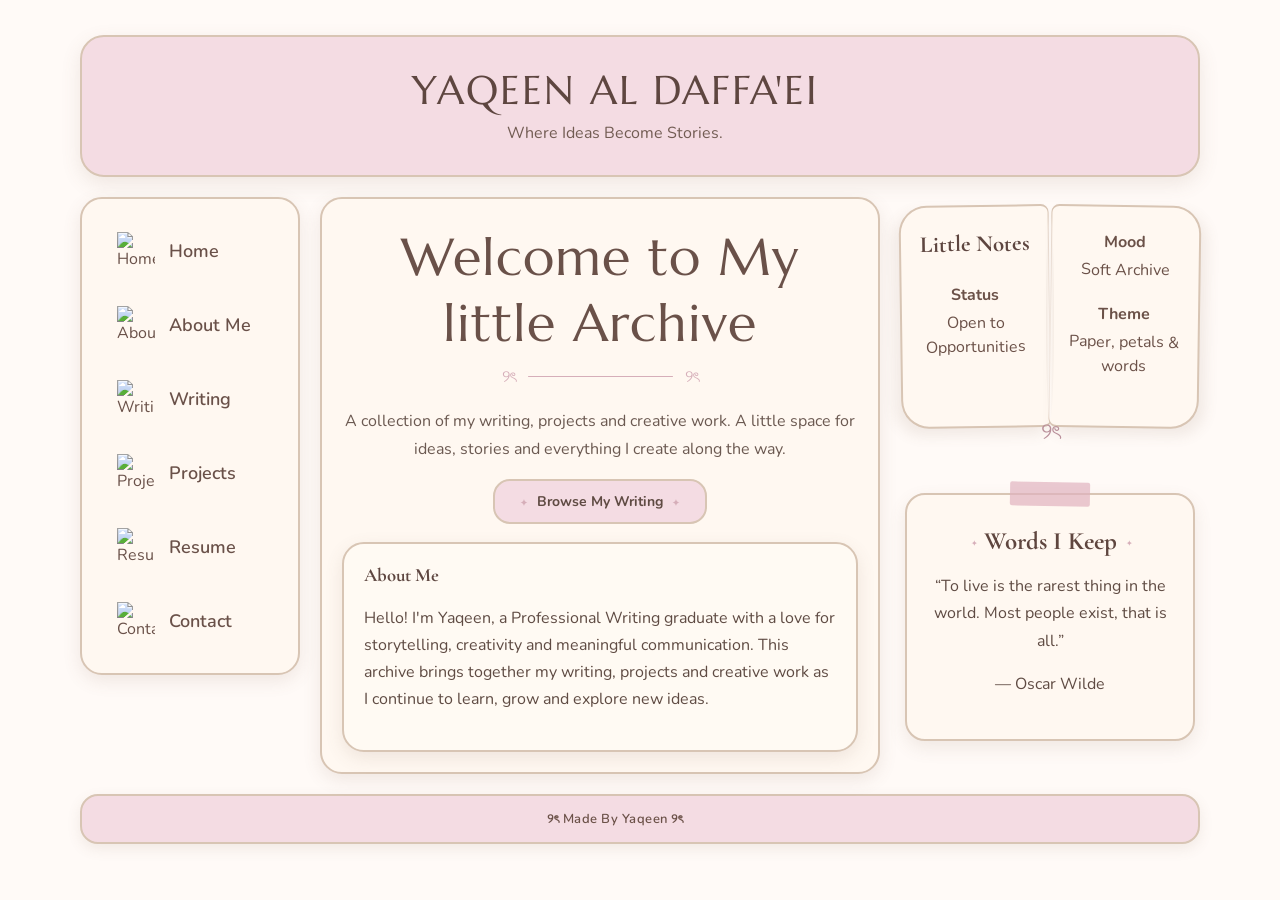
==== index.html @ 84b3c911 "Final portfolio design and styling" ====
<!DOCTYPE html>

<html lang="en">
<head>
  <meta charset="UTF-8">
  <meta name="viewport" content="width=device-width, initial-scale=1.0">
  <title>Yaqeen's Archive</title>
 <link rel="stylesheet" href="style.css?v=9999">
<link rel="icon" type="image/png" href="icons/book-icon.png">
</head>

<body>
  <div id="container">


<header>
  <h1>YAQEEN AL DAFFA'EI</h1>
  <p>Where Ideas Become Stories.</p>
</header>

<div id="layout">

  <nav>

  <a href="index.html" class="nav-card">
  <img src="icons/home.png" alt="Home">
  <span>Home</span>
</a>

<a href="index.html#about" class="nav-card">
  <img src="icons/about.png" alt="About Me">
  <span>About Me</span>
</a>

<a href="writing.html" class="nav-card">
  <img src="icons/writing.png" alt="Writing">
  <span>Writing</span>
</a>

<a href="projects.html" class="nav-card">
  <img src="icons/projects.png" alt="Projects">
  <span>Projects</span>
</a>

<a href="resume.html" class="nav-card">
  <img src="icons/cv.png" alt="Resume">
  <span>Resume</span>
</a>

<a href="contact.html" class="nav-card">
  <img src="icons/contact.png" alt="Contact">
  <span>Contact</span>
</a>

</nav>

  <main>

  <section class="hero" id="home">

    <h2 class="fade-title">Welcome to My little Archive</h2>

    <p class="welcome-divider">
  <span class="mini-bow">୨ৎ</span>
  <span class="thin-line"></span>
  <span class="mini-bow">୨ৎ</span>
</p>

    <p class="fade-text">
      A collection of my writing, projects and creative work. A little space for ideas, stories and everything I create along the way.
    </p>

    <a href="writing.html" class="main-button fade-button">
  <span class="button-star">✦</span>
  Browse My Writing
  <span class="button-star">✦</span>
</a>

  </section>


  <section class="card" id="about">

    <h3>About Me</h3>

    <p>
      Hello! I'm Yaqeen, a Professional Writing graduate with a love for storytelling, creativity and meaningful communication. This archive brings together my writing, projects and creative work as I continue to learn, grow and explore new ideas.
    </p>

  </section>

</main>

  <aside>
<aside>
  <div class="book-notes">

    <div class="book-page left-page">
      <h3>Little Notes </h3>

      <p class="note-label">Status</p>
      <p>Open to Opportunities</p>
    </div>

    <div class="book-page right-page">
      <p class="note-label">Mood</p>
      <p>Soft Archive</p>

      <p class="note-label">Theme</p>
      <p>Paper, petals &amp; words</p>
    </div>

  </div>

  <!-- Words I Keep -->
  <div class="words-card">
    <div class="words-tape"></div>

    <h3>
  <span class="tiny-star">✦</span>
  Words I Keep
  <span class="tiny-star">✦</span>
</h3>

    <p id="quote-text"></p>
<p id="quote-author"></p>

  </div>
</aside>



</div> <!-- closes #layout -->

<footer class="site-footer">
  <p>୨ৎ Made By Yaqeen ୨ৎ</p>
</footer>
<script>
  const quotes = [
    {
      text: "To live is the rarest thing in the world. Most people exist, that is all.",
      author: "Oscar Wilde"
    },
    {
      text: "To be yourself in a world that is constantly trying to make you something else is the greatest accomplishment.",
      author: "Ralph Waldo Emerson"
    },
    {
      text: "A writer is a world trapped in a person.",
      author: "Victor Hugo"
    },
    {
      text: "There is no perfect time to write. There’s only now.",
      author: "Barbara Kingsolver"
    }
  ];

  let quoteIndex = 0;

  function showQuote() {
    document.getElementById("quote-text").textContent =
      `“${quotes[quoteIndex].text}”`;

    document.getElementById("quote-author").textContent =
      `— ${quotes[quoteIndex].author}`;

    quoteIndex = (quoteIndex + 1) % quotes.length;
  }

  showQuote();

  // Change every 6 minutes
  setInterval(showQuote, 6 * 60 * 1000);
</script>
</div> <!-- closes #container -->

</body>
</html>
---- style.css ----
/* ========================================
   YAQEEN'S ARCHIVE
   CLEAN MASTER STYLESHEET
======================================== */

@import url("https://fonts.googleapis.com/css2?family=Cormorant+Garamond:wght@500;600;700&family=Marcellus&family=Nunito:wght@400;500;600;700&display=swap");


/* ========================================
   RESET
======================================== */

* {
  box-sizing: border-box;
}

html {
  scroll-behavior: smooth;
}

body {
  margin: 0;

  background-color: #fffaf7;
  background-image: url("icons/background.jpg");
  background-repeat: repeat;
  background-size: 300px;

  color: #5f4b43;

  font-family: "Nunito", sans-serif;

  animation: pageFade 0.7s ease;
}

img {
  max-width: 100%;
}

a {
  color: inherit;
}


/* ========================================
   MAIN WEBSITE WIDTH
======================================== */

#container {
  width: 1120px;
  max-width: calc(100% - 40px);

  margin: 35px auto;
}


/* ========================================
   BEAUTIFUL TYPOGRAPHY
======================================== */

h1,
h2,
h3 {
  margin-top: 0;

  color: #5e4640;

  font-family: "Cormorant Garamond", serif;
}

p {
  line-height: 1.7;
}


/* ========================================
   HEADER
======================================== */

.site-header,
header {
  padding: 28px 25px;

  margin-bottom: 20px;

  background: #f4dce3;

  border: 2px solid #d8c5b4;
  border-radius: 24px;

  box-shadow: 0 7px 20px rgba(120, 90, 70, 0.12);

  text-align: center;
}

.site-header h1,
header h1 {
  margin: 0;

  font-family: "Marcellus", serif;

  font-size: 40px;
  font-weight: 400;

  letter-spacing: 2px;
}

.site-header p,
header > p {
  margin: 5px auto 0;

  color: #725c53;

  font-size: 16px;
}


/* ========================================
   MAIN THREE-COLUMN LAYOUT

   LEFT  = Navigation
   MIDDLE = Page
   RIGHT = Side card
======================================== */

#layout {
  display: grid;

  grid-template-columns:
    220px
    minmax(0, 1fr)
    300px;

  gap: 20px;

  align-items: start;
}


/* ========================================
   NAVIGATION
======================================== */

.side-nav,
nav {
  padding: 20px;

  background: #fff8f1;

  border: 2px solid #d8c5b4;
  border-radius: 22px;

  box-shadow: 0 6px 18px rgba(120, 90, 70, 0.12);
}

.nav-card {
  display: flex;

  align-items: center;

  gap: 14px;

  padding: 13px 15px;

  margin-bottom: 10px;

  border-radius: 17px;

  color: #6a5149;

  text-decoration: none;

  transition:
    background 0.25s ease,
    transform 0.25s ease;
}

.nav-card:last-child {
  margin-bottom: 0;
}

.nav-card:hover {
  background: rgba(244, 220, 227, 0.55);

  transform: translateX(4px);
}

.nav-card img {
  width: 38px;
  height: 38px;

  flex-shrink: 0;

  object-fit: contain;
}

.nav-card span {
  font-size: 18px;
  font-weight: 600;
}


/* ========================================
   MAIN PAGE
======================================== */

.main-page,
main {
  min-width: 0;

  padding: 27px;

  background: #fff8f1;

  border: 2px solid #d8c5b4;
  border-radius: 22px;

  box-shadow: 0 6px 18px rgba(120, 90, 70, 0.12);
}


/* ========================================
   HERO
======================================== */

.hero {
  text-align: center;
}

.hero h2 {
  margin: 5px 0 4px;

  font-family: "Marcellus", serif;

  font-size: 49px;
  font-weight: 400;

  letter-spacing: 0.7px;

  color: #6a5149;
}

.hero-text,
.hero > p:not(.divider) {
  max-width: 650px;

  margin-left: auto;
  margin-right: auto;

  color: #6b5951;

  font-size: 16px;

  line-height: 1.75;
}

.divider {
  margin: 8px 0 21px;

  color: #d4bfc8;

  font-size: 18px;

  letter-spacing: 2px;

  text-align: center;
}


/* ========================================
   GENERAL CONTENT SECTIONS
======================================== */

.content-section,
.card {
  margin-top: 22px;

  padding: 24px;

  background: #fffaf3;

  border: 2px solid #d8c5b4;
  border-radius: 22px;

  box-shadow: 0 6px 16px rgba(120, 90, 70, 0.08);

  transition:
    transform 0.3s ease,
    box-shadow 0.3s ease;
}

.content-section:hover,
.card:hover {
  transform: translateY(-3px);

  box-shadow: 0 10px 23px rgba(120, 90, 70, 0.13);
}

.section-title {
  margin: 0 0 22px;

  font-size: 29px;

  text-align: left;

  color: #604941;
}


/* ========================================
   NORMAL WRITING CARDS
======================================== */

.writing-card {
  max-width: 700px;

  margin: 20px auto;

  padding: 34px;

  background: #fff1e4;

  border: 2px solid #d8c5b4;
  border-radius: 24px;

  box-shadow: 0 7px 18px rgba(120, 90, 70, 0.08);

  transition:
    transform 0.3s ease,
    box-shadow 0.3s ease;
}

.writing-card:hover {
  transform: translateY(-3px);

  box-shadow: 0 10px 23px rgba(120, 90, 70, 0.12);
}

.writing-card h3 {
  margin: 0 0 16px;

  font-size: 34px;

  color: #604941;
}

.writing-card p {
  margin-top: 0;

  color: #6b5951;

  font-size: 16px;

  line-height: 1.8;
}

.writing-card a:not(.read-button) {
  display: inline-block;

  margin-top: 12px;

  padding: 11px 20px;

  background: fff1e4;

  border: 2px solid #d8c5b4;
  border-radius: 17px;

  color: #5f4b43;

  font-weight: 600;

  text-decoration: none;

  transition: 0.25s ease;
}

.writing-card a:not(.read-button):hover {
  background: #ead0d8;

  transform: translateY(-2px);
}


/* ========================================
   RESUME INNER WHITE CARD
======================================== */

.resume-document-card {
  padding: 32px 28px;

  background: fff1e4;

  border: 2px solid #d8c5b4;
  border-radius: 24px;

  box-shadow: 0 7px 18px rgba(120, 90, 70, 0.08);

  text-align: center;
}

.resume-document-card p {
  max-width: 470px;

  margin: 0 auto;

  color: #6b5951;

  line-height: 1.8;
}


/* ========================================
   BUTTONS
======================================== */

.button-wrap {
  display: flex;

  justify-content: center;

  flex-wrap: wrap;

  gap: 12px;

  margin-top: 23px;
}

.main-button,
.read-button {
  display: inline-block;

  padding: 11px 20px;

  background: #f4dce3;

  border: 2px solid #d8c5b4;
  border-radius: 17px;

  color: #5f4b43;

  font-family: "Nunito", sans-serif;

  font-size: 14px;
  font-weight: 700;

  text-decoration: none;

  transition:
    background 0.25s ease,
    transform 0.25s ease;
}

.main-button:hover,
.read-button:hover {
  background: #ead0d8;

  transform: translateY(-2px);
}


/* ========================================
   RIGHT SIDE AREA

   IMPORTANT:
   THE AREA ITSELF HAS NO BOX.
   ONLY THE CARD INSIDE IS VISIBLE.
======================================== */

.side-area,
#layout > aside {
  min-width: 0;

  padding: 0;

  background: transparent;

  border: none;

  box-shadow: none;
}


/* ========================================
   RESUME QUICK PROFILE
   ONE CLEAN WHITE CARD
======================================== */

.resume-corner {
  width: 100%;

  padding: 29px 24px;

  background: fff1e4;

  border: 2px solid #d8c5b4;
  border-radius: 22px;

  box-shadow: 0 7px 18px rgba(120, 90, 70, 0.11);

  text-align: center;
}

.resume-corner h3 {
  margin: 0 0 28px;

  font-family: "Cormorant Garamond", serif;

  font-size: 27px;
  font-weight: 600;

  color: #5f463f;
}

.profile-item {
  margin-bottom: 24px;
}

.profile-item:last-child {
  margin-bottom: 0;
}

.resume-corner p {
  margin: 0;

  color: #6b5148;

  font-size: 15px;

  line-height: 1.6;
}

.resume-corner .corner-label {
  margin-bottom: 4px;

  color: #5f463f;

  font-weight: 700;
}


/* ========================================
   WRITING PAGE SIDE CARD
======================================== */

.writing-corner {
  width: 100%;

  padding: 29px 24px;

  background: #fffdfb;

  border: 2px solid #d8c5b4;
  border-radius: 22px;

  box-shadow: 0 7px 18px rgba(120, 90, 70, 0.11);

  text-align: center;
}

.writing-corner h3 {
  margin: 0 0 26px;

  font-family: "Cormorant Garamond", serif;

  font-size: 27px;

  color: #5f463f;
}

.writing-corner p {
  margin: 0 0 20px;

  color: #6b5148;

  line-height: 1.6;
}

.writing-corner .corner-label {
  margin-bottom: 4px;

  color: #5f463f;

  font-weight: 700;
}


/* ========================================
   PROJECT PAGE SIDE CARD
======================================== */

.project-corner {
  width: 100%;

  padding: 29px 24px;

  background: #fffdfb;

  border: 2px solid #d8c5b4;
  border-radius: 22px;

  box-shadow: 0 7px 18px rgba(120, 90, 70, 0.11);

  text-align: center;
}

.project-corner h3 {
  margin: 0 0 26px;

  font-family: "Cormorant Garamond", serif;

  font-size: 27px;

  color: #5f463f;
}

.project-corner p {
  margin: 0 0 20px;

  color: #6b5148;

  line-height: 1.6;
}

.project-corner .corner-label {
  margin-bottom: 4px;

  color: #5f463f;

  font-weight: 700;
}


/* ========================================
   HOMEPAGE OPEN BOOK
======================================== */

.book-notes {
  position: relative;

  display: grid;

  grid-template-columns: 1fr 1fr;

  margin-top: 8px;

  background: transparent;
}

.book-page {
  position: relative;

  min-height: 180px;

  padding: 23px 17px 28px;

  background: #fffaf7;

  border: 2px solid #d8c5b4;

  text-align: center;
}

.left-page {
  border-right: 1px solid #d8c5b4;

  border-radius: 28px 8px 8px 28px;

  box-shadow: -6px 7px 14px rgba(120, 90, 70, 0.10);

  transform: rotate(-0.8deg);
}

.right-page {
  border-left: 1px solid #d8c5b4;

  border-radius: 8px 28px 28px 8px;

  box-shadow: 6px 7px 14px rgba(120, 90, 70, 0.10);

  transform: rotate(0.8deg);
}

.book-page h3 {
  margin: 0 0 25px;

  font-size: 23px;
}

.book-page p {
  margin: 0 0 20px;

  color: #6b5148;

  line-height: 1.5;
}

.book-page .note-label {
  margin-bottom: 4px;

  font-weight: 700;
}

.book-notes::after {
  content: "";

  position: absolute;

  top: 8px;
  bottom: 8px;

  left: 50%;

  width: 8px;

  transform: translateX(-50%);

  background: linear-gradient(
    to right,
    rgba(120, 90, 70, 0.08),
    rgba(255, 250, 247, 0.72),
    rgba(120, 90, 70, 0.08)
  );

  border-radius: 50%;

  pointer-events: none;
}

.book-notes::before {
  content: "୨ৎ";

  position: absolute;

  bottom: -19px;
  left: 50%;

  z-index: 5;

  transform: translateX(-50%);

  color: #b98f9a;

  font-size: 23px;
}


/* ========================================
   WORDS I KEEP CARD
======================================== */

.words-card {
  position: relative;

  width: 290px;
  max-width: 100%;

  margin: 65px auto 0;

  padding: 31px 25px 25px;

  background: #fffdfb;

  border: 2px solid #d8c5b4;
  border-radius: 20px;

  box-shadow: 0 7px 18px rgba(120, 90, 70, 0.11);

  text-align: center;
}

.words-tape {
  position: absolute;

  top: -13px;
  left: 50%;

  width: 80px;
  height: 24px;

  transform: translateX(-50%) rotate(1deg);

  background: rgba(225, 177, 190, 0.68);

  border-radius: 2px;
}

.words-card h3 {
  margin: 0 0 17px;

  font-family: "Cormorant Garamond", serif;

  font-size: 25px;

  color: #5f463f;
}

.words-quote {
  margin: 0;

  color: #6b5148;

  font-family: Georgia, serif;

  font-size: 14px;
  font-style: italic;

  line-height: 1.7;
}

.words-author {
  margin: 15px 0 0;

  color: #6b5148;

  font-size: 13px;
  font-weight: 700;
}


/* ========================================
   PROJECT COVERS
======================================== */

.project-cover {
  display: block;

  width: 100%;

  max-height: 320px;

  margin-bottom: 22px;

  object-fit: cover;

  border: 2px solid #d8c5b4;
  border-radius: 18px;
}


/* ========================================
   CONTACT PAGE
======================================== */

.contact-card {
  text-align: left;
}

.contact-card h3 {
  margin-bottom: 18px;
}

.contact-card > p {
  margin-bottom: 28px;
}

.contact-details {
  margin: 24px 0 30px;
}

.contact-label {
  margin: 0 0 6px;

  font-weight: 700;
}

.contact-email {
  margin: 0;

  font-weight: 600;
}

.contact-link {
  color: #6b5148;

  font-weight: 600;

  text-decoration: none;
}

.contact-link:hover {
  text-decoration: underline;
}


/* ========================================
   OTHER EXISTING WEBSITE ELEMENTS
======================================== */

.page {
  max-width: 900px;

  margin: 0 auto;

  padding: 40px 25px;
}

.books {
  width: 100%;

  margin-bottom: 15px;

  border-radius: 18px;
}

.typewriter {
  width: 260px;
  max-width: 90%;

  margin-top: 15px;
}


/* ========================================
   HOMEPAGE FADE EFFECTS
======================================== */

.fade-title {
  animation: fadeUp 0.8s ease forwards;
}

.fade-text {
  opacity: 0;

  animation: fadeUp 0.8s ease forwards;

  animation-delay: 0.3s;
}

.fade-button {
  opacity: 0;

  animation: fadeUp 0.8s ease forwards;

  animation-delay: 0.6s;
}

@keyframes fadeUp {
  from {
    opacity: 0;

    transform: translateY(12px);
  }

  to {
    opacity: 1;

    transform: translateY(0);
  }
}

@keyframes pageFade {
  from {
    opacity: 0;
  }

  to {
    opacity: 1;
  }
}


/* ========================================
   FOOTER
======================================== */

.site-footer,
footer {
  margin-top: 20px;

  padding: 17px;

  background: #f4dce3;

  border: 2px solid #d8c5b4;
  border-radius: 22px;

  box-shadow: 0 6px 18px rgba(120, 90, 70, 0.10);

  text-align: center;
}

.site-footer p,
footer p {
  margin: 0;

  color: #6b5148;

  font-size: 14px;
}


/* =========================================
   CURSOR
========================================= */

body {
  cursor: url("icons/wand-cursor-32.png") 2 2, auto !important;
}

a,
button,
input,
textarea,
select,
label {
  cursor: url("icons/wand-cursor-32.png") 2 2, auto !important;
}



/* ========================================
   TABLET / MOBILE
======================================== */

@media (max-width: 900px) {

  #container {
    width: 92%;
    max-width: none;

    margin: 22px auto;
  }

  #layout {
    grid-template-columns: 1fr;
  }

  .side-nav,
  nav,
  .main-page,
  main,
  .side-area,
  #layout > aside {
    width: 100%;
  }

  .hero h2 {
    font-size: 42px;
  }

  .site-header h1,
  header h1 {
    font-size: 32px;
  }

  .resume-corner,
  .writing-corner,
  .project-corner {
    width: 100%;
  }

}


/* ========================================
   SMALL PHONE
======================================== */

@media (max-width: 520px) {

  #container {
    width: 94%;
  }

  .main-page,
  main {
    padding: 20px;
  }

  .content-section,
  .card {
    padding: 18px;
  }

  .resume-document-card,
  .writing-card {
    padding: 24px 18px;
  }

  .hero h2 {
    font-size: 37px;
  }

  .button-wrap {
    flex-direction: column;

    align-items: stretch;
  }

  .read-button {
    text-align: center;
  }

}
/* Make all note cards match the soft page color */

.resume-corner,
.writing-corner,
.project-corner,
.words-card,
.book-page {
  background: #fff8f1;
}
/* Keep main writing and project cards light */

.writing-card {
  background: #fffdfb;
}
/* RESTORE ORIGINAL HOME CENTER PAGE */

#layout > main {
  background: #fff8f1 !important;
  border: 2px solid #d8c5b4 !important;
  border-radius: 22px !important;
  padding: 20px !important;
  box-shadow: 0 6px 18px rgba(120, 90, 70, 0.12) !important;
}

#layout > main .hero {
  background: transparent !important;
}

#layout > main .card {
  margin-top: 18px !important;
  background: #fffaf3 !important;
  border: 2px solid #d8c5b4 !important;
  border-radius: 22px !important;
  padding: 20px !important;
  box-shadow: 0 6px 18px rgba(120, 90, 70, 0.12) !important;
}

#layout > main .hero h2 {
  font-family: "Marcellus", serif !important;
  font-size: 52px !important;
  font-weight: normal !important;
  color: #6A5149 !important;
  text-align: center !important;
  letter-spacing: 1px !important;
  margin-bottom: 8px !important;
}

#layout > main .divider {
  text-align: center !important;
  color: #D5C2CB !important;
  font-size: 20px !important;
  letter-spacing: 2px !important;
  margin: 12px 0 24px !important;
}
header h1,
header p {
  text-align: center;
  width: 100%;
}

header {
  text-align: center;
}
#container {
  margin-left: auto !important;
  margin-right: auto !important;
}

header {
  width: 100%;
  margin-left: auto !important;
  margin-right: auto !important;
}
/* =========================
   FULL-WIDTH SITE FOOTER
========================= */

.site-footer,
#container > footer {
  width: 100%;

  margin-top: 20px;
  padding: 12px 20px;

  background: #f4dce3;

  border: 2px solid #d8c5b4;
  border-radius: 18px;

  box-shadow: 0 5px 14px rgba(120, 90, 70, 0.10);

  text-align: center;
}

.site-footer p,
#container > footer p {
  margin: 0;

  color: #6b5148;

  font-size: 13px;
  font-weight: 600;

  letter-spacing: 0.5px;
}
.site-footer {
  display: flex;
  justify-content: center;
  align-items: center;
}

.site-footer p {
  width: 100%;
  margin: 0;
  text-align: center;
}
.site-footer p {
  position: relative;
  left: -25px;
}
header h1,
header > p {
  position: relative;
  left: -25px;
}
.words-card .tiny-star {
  font-size: 11px;
  color: #d6aeb9;
  vertical-align: middle;
  margin-left: 3px;
}
.welcome-accent {
  margin: 10px 0 18px;
  text-align: center;
  color: #d6aeb9;
  font-size: 11px;
  letter-spacing: 4px;
}
.welcome-divider {
  display: flex;
  align-items: center;
  justify-content: center;
  gap: 12px;
  margin: 12px 0 22px;
}

.welcome-divider .mini-bow {
  color: #d6aeb9;
  font-size: 17px;
  line-height: 1;
  font-weight: 400;
}

.welcome-divider .thin-line {
  width: 145px;
  height: 1px;
  background: #d6aeb9;
  border-radius: 10px;
}
.main-button .button-star {
  font-size: 9px;
  color: #d6aeb9;
  margin: 0 5px;
  vertical-align: middle;
}
.writing-title .title-star {
  font-size: 10px;
  color: #d6aeb9;
  margin: 0 7px;
  vertical-align: middle;
}
.writing-section-title {
  display: flex;
  align-items: center;
  gap: 12px;
}

.writing-section-title .section-star {
  font-size: 10px;
  color: #d6aeb9;
  line-height: 1;
}
/* Tiny pink stars */
.tiny-star,
.title-star,
.section-star {
  font-size: 8px !important;
  color: #d6aeb9 !important;
  font-weight: 400 !important;
  vertical-align: middle !important;
  line-height: 1 !important;
}
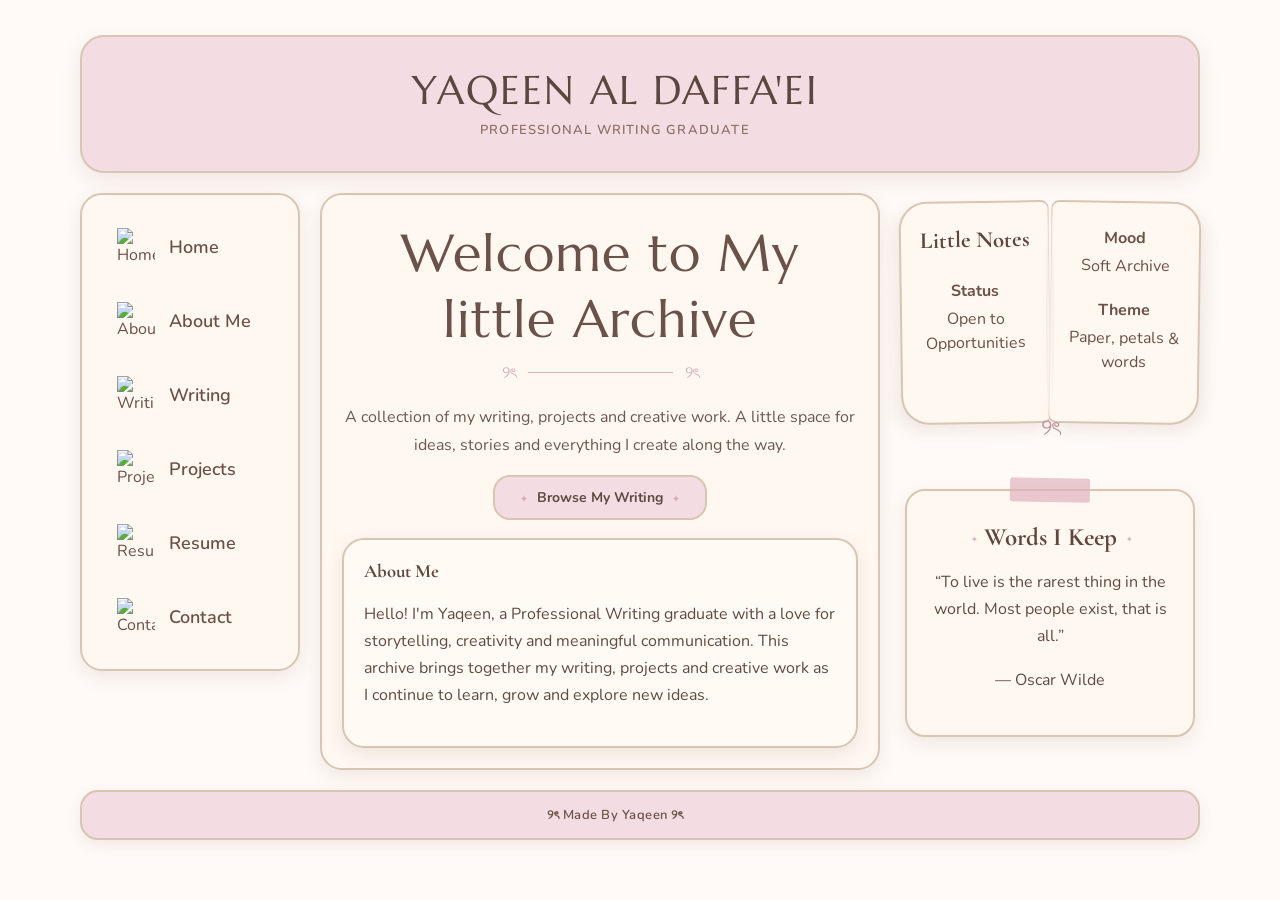
==== commit b58472fb: "Update portfolio header" ====
--- a/index.html
+++ b/index.html
@@ -5,7 +5,7 @@
 <head>
   <meta charset="UTF-8">
   <meta name="viewport" content="width=device-width, initial-scale=1.0">
-  <title>Yaqeen's Archive</title>
+  <title>Yaqeen Al Daffa'ei | Writing Portfolio</title>
  <link rel="stylesheet" href="style.css?v=9999">
 <link rel="icon" type="image/png" href="icons/book-icon.png">
 </head>
@@ -16,7 +16,7 @@
 
 <header>
   <h1>YAQEEN AL DAFFA'EI</h1>
-  <p>Where Ideas Become Stories.</p>
+  <p class="professional-title">Professional Writing Graduate</p>
 </header>
 
 <div id="layout">
--- a/style.css
+++ b/style.css
@@ -1284,4 +1284,13 @@
   font-weight: 400 !important;
   vertical-align: middle !important;
   line-height: 1 !important;
+}
+.professional-title {
+  font-family: "Nunito", sans-serif;
+  font-size: 13px;
+  font-weight: 600;
+  color: #8b6f67;
+  letter-spacing: 1.2px;
+  text-transform: uppercase;
+  margin: 4px 0 2px;
 }
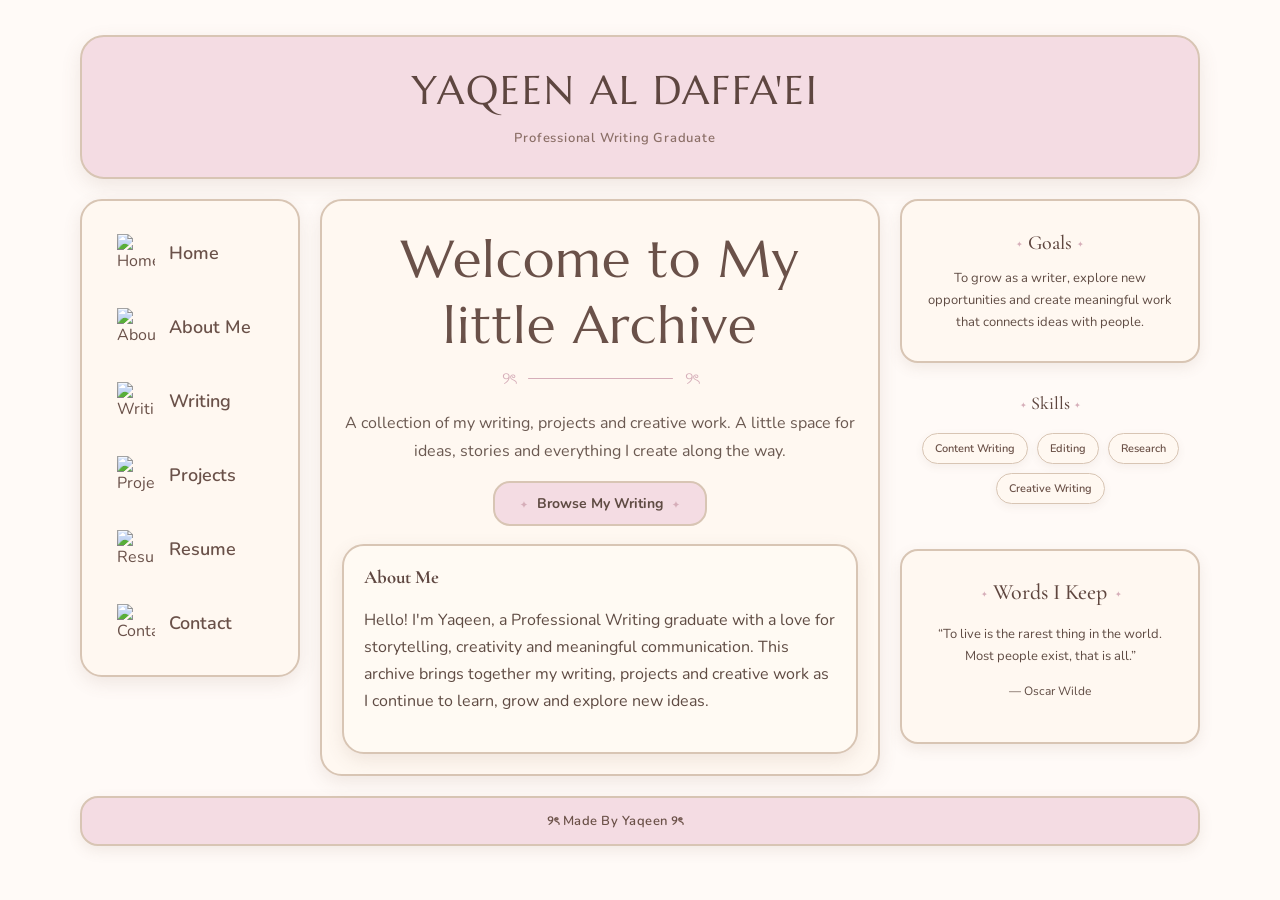
==== commit b0964fb4: "Update homepage side cards and skills" ====
--- a/index.html
+++ b/index.html
@@ -92,41 +92,58 @@
 
 </main>
 
-  <aside>
-<aside>
-  <div class="book-notes">
+ <aside>
 
-    <div class="book-page left-page">
-      <h3>Little Notes </h3>
+  <!-- GOALS -->
+  <div class="goals-card">
 
-      <p class="note-label">Status</p>
-      <p>Open to Opportunities</p>
-    </div>
+    <h3>
+      <span class="tiny-star">✦</span>
+      <span class="goals-title">Goals</span>
+      <span class="tiny-star">✦</span>
+    </h3>
 
-    <div class="book-page right-page">
-      <p class="note-label">Mood</p>
-      <p>Soft Archive</p>
+    <p>
+      To grow as a writer, explore new opportunities and create meaningful
+      work that connects ideas with people.
+    </p>
 
-      <p class="note-label">Theme</p>
-      <p>Paper, petals &amp; words</p>
+  </div>
+
+
+  <!-- SKILLS -->
+  <div class="skills-mini">
+
+    <p class="skills-heading">
+      <span class="tiny-star">✦</span>
+      Skills
+      <span class="tiny-star">✦</span>
+    </p>
+
+    <div class="skills-list">
+      <span>Content Writing</span>
+      <span>Editing</span>
+      <span>Research</span>
+      <span>Creative Writing</span>
     </div>
 
   </div>
 
-  <!-- Words I Keep -->
+
+  <!-- WORDS I KEEP -->
   <div class="words-card">
-    <div class="words-tape"></div>
 
     <h3>
-  <span class="tiny-star">✦</span>
-  Words I Keep
-  <span class="tiny-star">✦</span>
-</h3>
+      <span class="tiny-star">✦</span>
+      Words I Keep
+      <span class="tiny-star">✦</span>
+    </h3>
 
     <p id="quote-text"></p>
-<p id="quote-author"></p>
+    <p id="quote-author"></p>
 
   </div>
+
 </aside>
 
 
--- a/style.css
+++ b/style.css
@@ -1285,12 +1285,147 @@
   vertical-align: middle !important;
   line-height: 1 !important;
 }
-.professional-title {
-  font-family: "Nunito", sans-serif;
+header .professional-title {
+  display: block !important;
+  font-family: "Nunito", sans-serif !important;
+  font-size: 13px !important;
+  font-weight: 600 !important;
+  color: #8b6f67 !important;
+  letter-spacing: 0.8px !important;
+
+  text-transform: none !important;
+
+  margin-top: 12px !important;
+  margin-bottom: 0 !important;
+}
+.goals-card {
+  position: relative;
+  background: #fff8f1;
+  border: 2px solid #d8c5b4;
+  border-radius: 18px;
+  padding: 28px 20px 22px;
+  text-align: center;
+  box-shadow: 0 5px 14px rgba(120, 90, 70, 0.10);
+}
+
+.goals-card h3 {
+  font-family: "Marcellus", serif;
+  color: #6a5149;
+  margin: 2px 0 12px;
+}
+
+.goals-card p {
+  margin: 0;
+  line-height: 1.7;
   font-size: 13px;
+}
+.words-card {
+  width: 100% !important;
+  max-width: none !important;
+  box-sizing: border-box !important;
+}
+
+/* ========================================
+   HOMEPAGE SIDE CARDS — NEAT VERSION
+======================================== */
+
+#layout > aside .goals-card,
+#layout > aside .words-card {
+  width: 100% !important;
+  max-width: 100% !important;
+
+  /* NO fixed height */
+  height: auto !important;
+  min-height: 0 !important;
+
+  margin-left: 0 !important;
+  margin-right: 0 !important;
+
+  padding: 28px 26px !important;
+  box-sizing: border-box !important;
+
+  background: #fff8f1 !important;
+  border: 2px solid #d8c5b4 !important;
+  border-radius: 18px !important;
+
+  text-align: center !important;
+  box-shadow: 0 5px 14px rgba(120, 90, 70, 0.10) !important;
+}
+
+/* Nice space between the two cards */
+#layout > aside .words-card {
+  margin-top: 45px !important;
+}
+
+#layout > aside .goals-card h3,
+#layout > aside .goals-card .goals-title {
+  font-family: "Cormorant Garamond", serif !important;
+  font-size: 16px !important;
+  font-weight: 500 !important;
+  color: #5f463f !important;
+}
+
+/* Make both side-card titles easier to read */
+#layout > aside .goals-card h3,
+#layout > aside .goals-card .goals-title,
+#layout > aside .words-card h3 {
+  font-size: 20px !important;
+  font-weight: 500 !important;
+}
+
+/* ========================================
+   MINI SKILLS
+======================================== */
+
+.skills-mini {
+  margin: 25px 0;
+  text-align: center;
+}
+
+.skills-heading {
+  margin: 0 0 14px;
+  font-family: "Cormorant Garamond", serif;
+  font-size: 18px;
+  font-weight: 500;
+  color: #5f463f;
+}
+
+.skills-list {
+  display: flex;
+  flex-wrap: wrap;
+  justify-content: center;
+  gap: 9px;
+}
+
+.skills-list span {
+  padding: 7px 12px;
+
+  background: #fff8f1;
+  border: 1px solid #d8c5b4;
+  border-radius: 20px;
+
+  color: #6b5148;
+  font-size: 11px;
   font-weight: 600;
-  color: #8b6f67;
-  letter-spacing: 1.2px;
-  text-transform: uppercase;
-  margin: 4px 0 2px;
+
+  box-shadow: 0 3px 8px rgba(120, 90, 70, 0.07);
+}
+
+/* Words I Keep — title */
+#layout > aside .words-card h3 {
+  font-size: 22px !important;
+  font-weight: 500 !important;
+  margin-bottom: 18px !important;
+}
+
+/* Quote text — smaller */
+#layout > aside .words-card #quote-text {
+  font-size: 13px !important;
+  line-height: 1.7 !important;
+}
+
+/* Author */
+#layout > aside .words-card #quote-author {
+  font-size: 12px !important;
+  margin-top: 14px !important;
 }
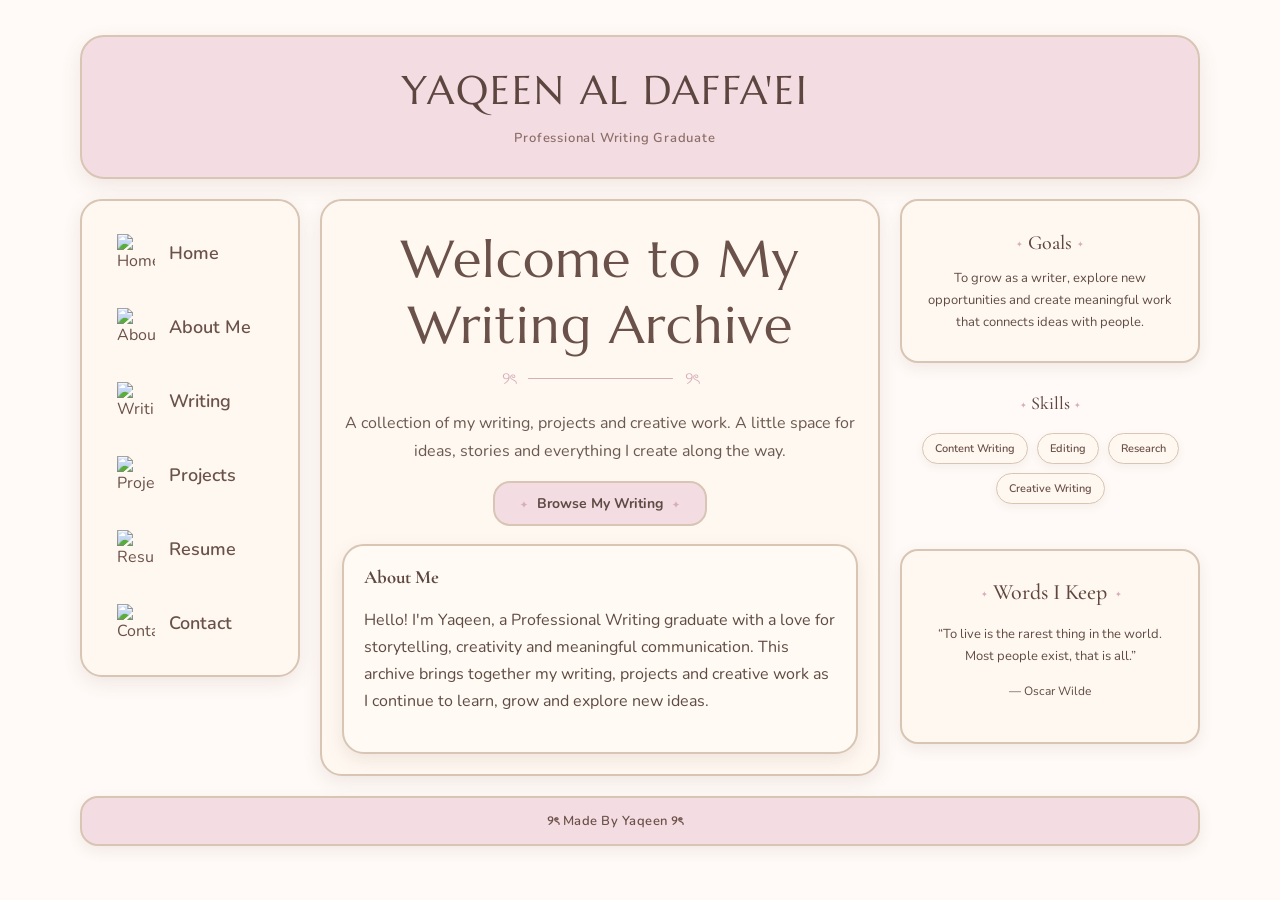
==== commit 68a7203a: "Polish homepage layout and final styling" ====
--- a/index.html
+++ b/index.html
@@ -59,7 +59,7 @@
 
   <section class="hero" id="home">
 
-    <h2 class="fade-title">Welcome to My little Archive</h2>
+    <h2 class="fade-title">Welcome to My Writing Archive</h2>
 
     <p class="welcome-divider">
   <span class="mini-bow">୨ৎ</span>
--- a/style.css
+++ b/style.css
@@ -1428,4 +1428,10 @@
 #layout > aside .words-card #quote-author {
   font-size: 12px !important;
   margin-top: 14px !important;
+}
+
+/* Slightly balance header name */
+header h1 {
+  position: relative !important;
+  left: -35px !important;
 }
